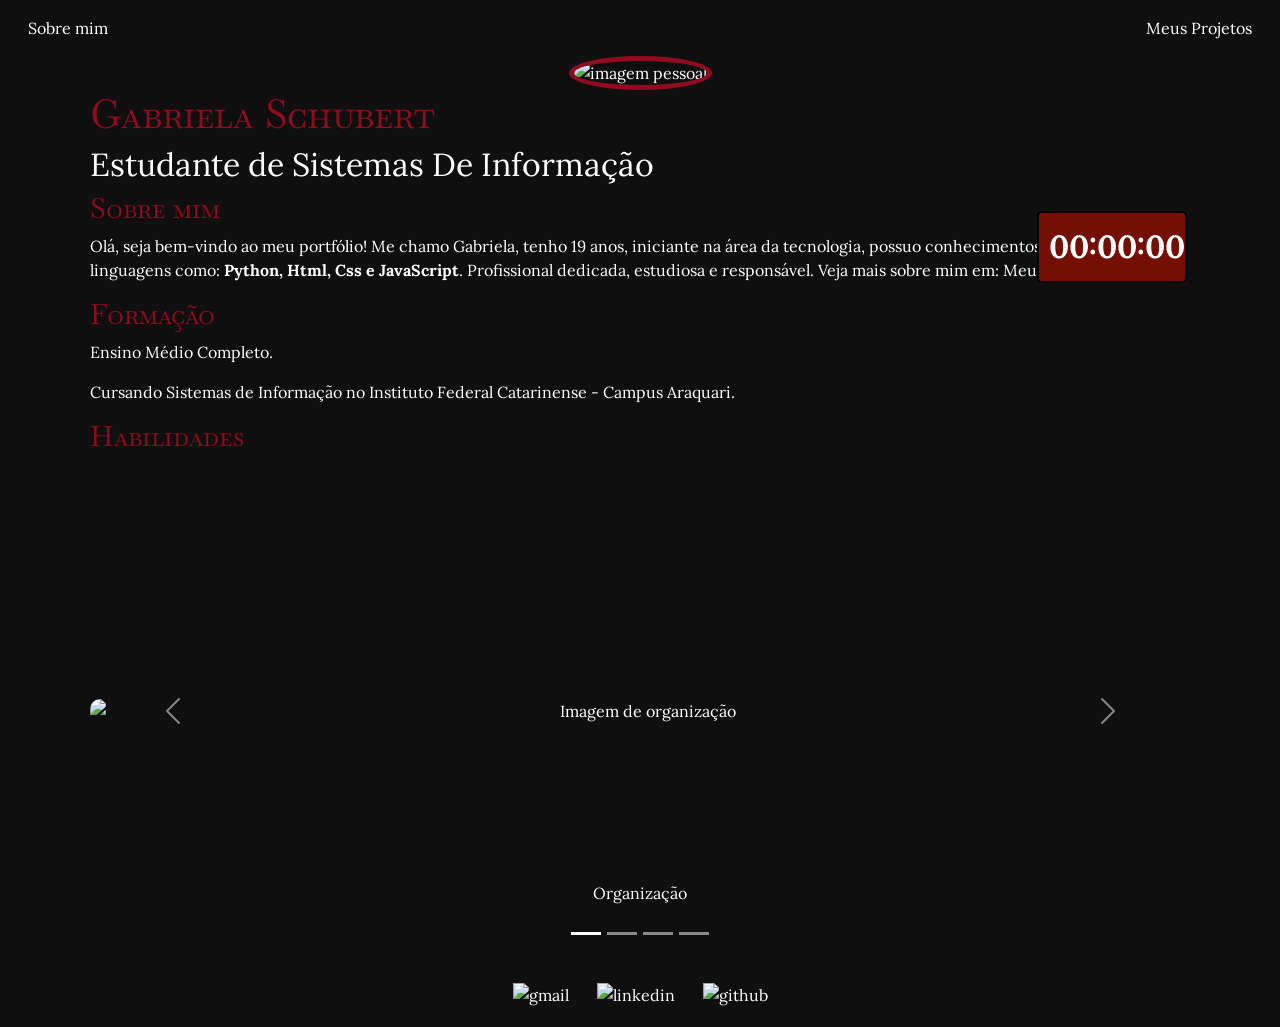
==== index.html @ ede96bc7 "altera fundo da página e borda da imagem, atualiza imagem do carrossel" ====
<!DOCTYPE html>
<html lang="pt-br">
<head>
    <meta charset="UTF-8">
    <meta name="viewport" content="width=device-width, initial-scale=1.0">
    <link rel="icon" href="./imagem/imagem_computador.png">
    <title>Gabriela Schubert</title>
    <link rel="stylesheet" href="https://cdn.jsdelivr.net/npm/bootstrap@5.3.0/dist/css/bootstrap.min.css">
    <link rel="stylesheet" href="index.css">
    <script src="https://cdn.jsdelivr.net/npm/bootstrap@5.3.0/dist/js/bootstrap.bundle.min.js"></script>
</head>
<body>
    <nav>
        <ul>
            <li>
                <a href="index.html">Sobre mim</a>
            </li>
            <li>
                <a href="project.html" target="_blank">Meus Projetos</a>
            </li>
        </ul>
    </nav>
    <div class="container">
    <header>
        <div class="center">
            <img class="imgcenter" src="/imagem/imagem_Gabriela.jpg" alt="imagem pessoal">
        </div>
        <h1 class="name">Gabriela Schubert</h1>
        <h2>Estudante de Sistemas De Informação</h2>
    </header>
        <div class="relogio-container">
       
        <div id="clock">00:00:00</div>
        </div>

    <main class="conteudo">
        <section>
            <h3>Sobre mim</h3>
            <p>Olá, seja bem-vindo ao meu portfólio! 
            Me chamo Gabriela, tenho 19 anos, iniciante na área da tecnologia, possuo conhecimentos básicos em linguagens como: <strong>Python, Html, Css e JavaScript</strong>.
            Profissional dedicada, estudiosa e responsável. Veja mais sobre mim em: Meus Projetos.</p>
        </section>
        <section>
            <h3>Formação</h3>
            <p>Ensino Médio Completo.</p>
            <p>Cursando Sistemas de Informação no Instituto Federal Catarinense - Campus Araquari.</p>
        </section>
        <h3>Habilidades</h3>
        <div id="meuCarrossel" class="carousel slide" data-bs-ride="carousel">
            <div class="carousel-indicators">
              <button type="button" data-bs-target="#meuCarrossel" data-bs-slide-to="0" class="active" aria-current="true" aria-label="Slide 1 - organização"></button>
              <button type="button" data-bs-target="#meuCarrossel" data-bs-slide-to="1" aria-label="Slide 2 - programação"></button>
              <button type="button" data-bs-target="#meuCarrossel" data-bs-slide-to="2" aria-label="Slide 3 - administração"></button>
              <button type="button" data-bs-target="#meuCarrossel" data-bs-slide-to="3" aria-label="Slide 4 - trabalho em equipe"></button>
            </div>
          
            <div class="carousel-inner">
              <div class="carousel-item active">
                <img src="https://aletp.com.br/wp-content/uploads/2017/08/casa-organizada.jpg" class="d-block w-100" alt="Imagem de organização">
                <div class="carousel-caption d-none d-md-block">
                  <p>Organização</p>
                </div>
              </div>
              <div class="carousel-item">
                <img src="https://www.prakmatic.com/wp-content/uploads/auditoria-codigo-fuente1.jpg" class="d-block w-100" alt="Imagem de programação">
                <div class="carousel-caption d-none d-md-block">
                  <p>Programação</p>
                </div>
              </div>
              <div class="carousel-item">
                <img src="https://www.cde.ual.es/wp-content/uploads/2020/02/Ordenador-768x448.png" class="d-block w-100" alt="Imagem de administração">
                <div class="carousel-caption d-none d-md-block">
                  <p>Administração</p>
                </div>
              </div>
              <div class="carousel-item">
                <img src="https://www.hrconnect.cl/wp-content/uploads/2019/10/Palmetto-Leadership-why-us.jpg" class="d-block w-100" alt="Imagem de trabalho em equipe">
                <div class="carousel-caption d-none d-md-block">
                    <p>Trabalho em equipe</p>
                </div>
                </div>
            </div>

            <button class="carousel-control-prev" type="button" data-bs-target="#meuCarrossel" data-bs-slide="prev">
              <span class="carousel-control-prev-icon" aria-hidden="true"></span>
              <span class="visually-hidden">Anterior</span>
            </button>
            <button class="carousel-control-next" type="button" data-bs-target="#meuCarrossel" data-bs-slide="next">
              <span class="carousel-control-next-icon" aria-hidden="true"></span>
              <span class="visually-hidden">Próximo</span>
            </button>
          </div>
    </main>
</div>
<footer class="rodape">
    <a href = "mailto:gabrielaschubert172@gmail.com" target="_blank"> <img class="img-icones" src="https://logo-marque.com/wp-content/uploads/2020/11/Gmail-Embleme.png" alt="gmail"></a>
    <a href="https://www.linkedin.com/in/gabriela-schubert-630741271/" target="_blank"> <img  class="img-icones" src="https://download.logo.wine/logo/LinkedIn/LinkedIn-Logo.wine.png" alt="linkedin"></a>
    <a href="https://github.com/GabrielaSchubert" target="_blank"> <img class="img-icones" src="https://th.bing.com/th/id/R.7ea67df8f3ea706fdc9b493725fa0835?rik=WIuTpARHDBiwKg&pid=ImgRaw&r=0" alt="github"></a>
</footer>
<script src="script.js"></script>
</body>
</html>
---- index.css ----
@import url('https://fonts.googleapis.com/css2?family=Baskervville+SC&family=Lora:ital,wght@0,400..700;1,400..700&display=swap');

/*Cor da letra, fonte e cor da página*/
body {
    color: white;
    background: #0f0f0f; 
    font-family: "Lora", "Baskervville SC", sans-serif;
} 
.conteudo {
    font-family: "Lora";
    font-weight: 400;
    font-style: normal;
    margin: 0 auto;
}
.name {
    font-family: "Baskervville SC";
    font-weight: 400;
    font-style: normal;
  }  
/*Ajustando o texto, espaçamento e centralizando as palavras*/
ul {
    display: flex;
    justify-content: space-between;
    list-style-type: none;
    align-items: center;
    padding: 16px;
    margin: 0;
}

a {
    color: white;
    text-decoration: none;
    padding: 8px 12px;
    transition: color 0.3s, background-color 0.3s;
}
/*Detalhe na introdução da página e meio*/
a:hover {
    color: #CC0000;
    background-color: rgba(255, 255, 255, 0.2);
    border-radius: 4px;
}
/*Editando a foto central do index*/
.imgcenter {
    width: 120px;
    height: 160px;
    border-radius: 50%;
    border: 5px solid  #920a1e;
}
/*Criando a classe e centralizando*/
.center {
    text-align: center;
}
/*Estilizando os hs*/
h1,h3 {
    color: #920a1e;
    font-family: "Baskervville SC";
    font-weight: 400;
    font-style: normal;
}
h2 {
    font-family: "Lora";
    font-weight: 400;
    font-style: normal;
}
/*Centralizando*/
.container {
    padding: 0 20px;
    position: relative;
}
/*Icones*/
.img-icones {
    width: 80px;
    height: 60px;
    object-fit: contain; /* Mantém a imagem nítida */
}
.img-project {
    width: 160px;
    height: 130px;
    margin-left: 20px; /* Adiciona espaço à esquerda da imagem */
    margin-right: 20px;  /* Espaço fixo entre a imagem e o texto */
    border: 4px solid #920a1e;
}
/*Designer do projeto*/
.project {
    display: flex;
    flex-direction: column; 
    margin-bottom: 20px;
    max-width: 900px;
}
.project-item {
    display: flex;
    align-items: flex-start; /* Alinha a imagem e o texto no topo */
    margin-bottom: 20px; /* Espaçamento entre os itens do projeto */
} 
/*Ajustes do designer do relógio*/
.relogio-container {
    position: absolute;
    right: 2%; /* Ajusta a distância do lado direito da página */
    top: 20%;
    transform: translateY(-50%);
}
#clock {
    font-size: 2em;
    font-weight: bold;
    text-align: center;
    margin-top: 20px;
    padding: 10px;
    border: 2px solid #000000;
    display: inline-block;
    background-color: rgb(116,15,6);
    border-radius: 5px;
    width: 150px;
    max-width: 150px;
    box-sizing: border-box;
}
/*Configuração para telas menores*/
@media (max-width: 600px) {
    .relogio-container {
        right: 2%; /* Ajusta a distância do lado direito em telas menores */
        top: 10%; /* Ajusta a distância do topo em telas menores */
    }
    #clock {
        font-size: 1.2em; /* Ajusta o tamanho do texto em telas menores */
        padding: 0.5em; /* Ajusta o preenchimento em telas menores */
        width: 90%; /* Ajusta a largura para telas menores */
    }
}
/*Carrossel*/
.carousel-item {
    display: none;
    justify-content: center; /* Centraliza horizontalmente */
    align-items: center; /* Centraliza verticalmente */
    height: 500px; /* Altura fixa para o item do carrossel */
    width: 100%; /* Largura total */
    text-align: center; /* Alinhamento do conteúdo */
}
.carousel-item.active {
    display: flex;
}

.carousel-inner {
    position: relative; /* Configura o posicionamento relativo */
    width: 100%; 
    height: 100%; 
}

.carousel-inner img {
    display: block; /* Imagens como blocos */
    max-height: 300px; /* Define uma altura máxima  */
    max-width: 100%; /* Mantém a responsividade horizontal */
    margin: auto; /* Centraliza horizontalmente e verticalmente */
    object-fit: contain; /* Garante as proporções das imagens  */
    border-radius: 10px; /* Bordas arredondadas */
}
/*Rodapé*/
.rodape {
    padding: 20px;
    text-align: center;
}
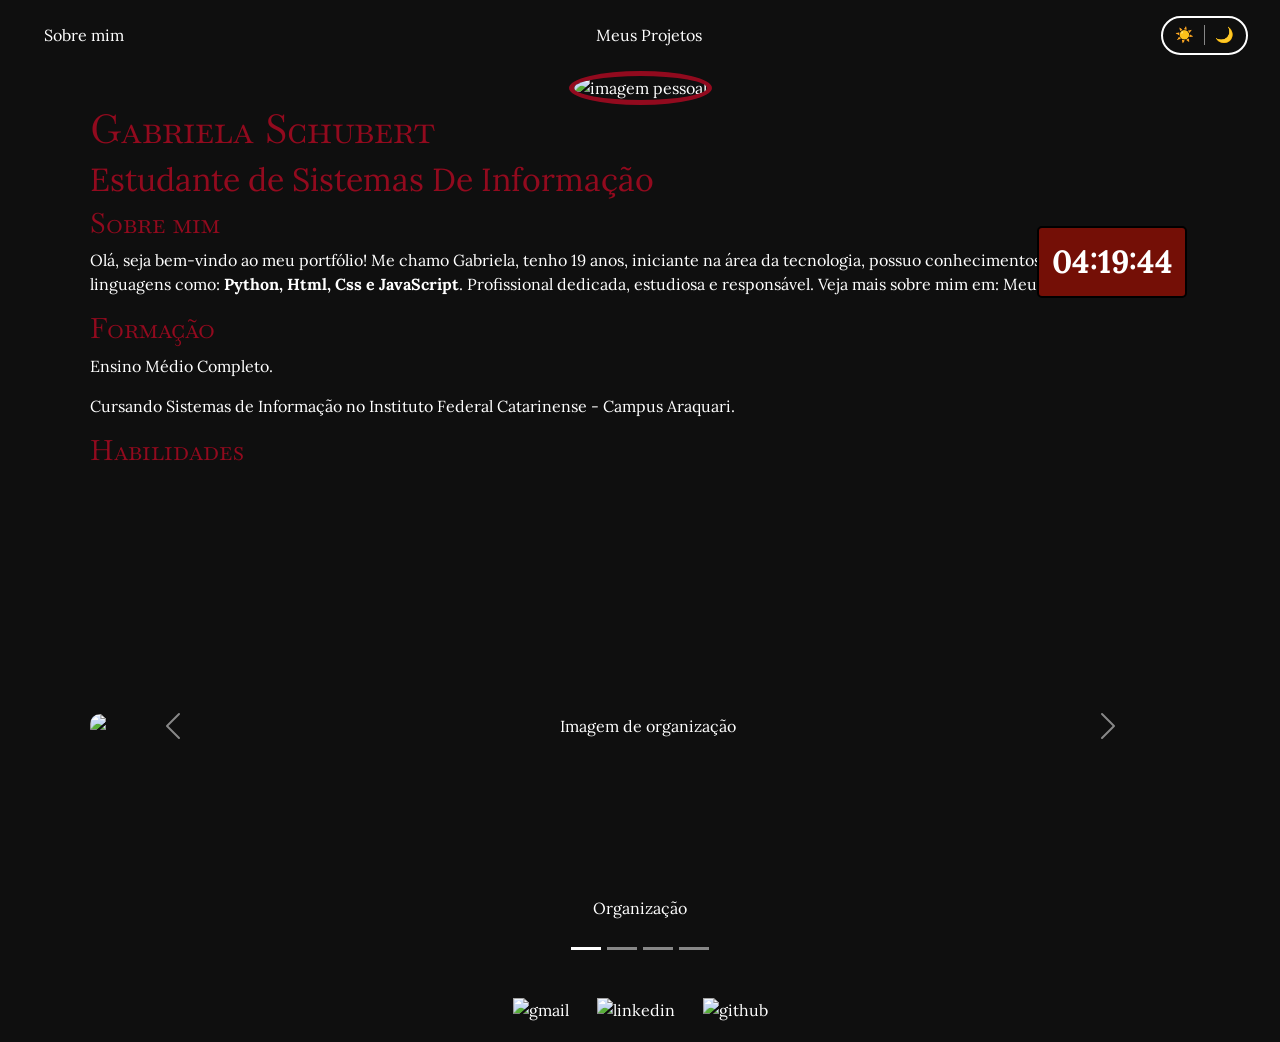
==== commit 96f58bd2: "adiciona suporte a temas claro e escuro, estiliza navegação e botão de troca de tema" ====
--- a/index.html
+++ b/index.html
@@ -9,14 +9,17 @@
     <link rel="stylesheet" href="index.css">
     <script src="https://cdn.jsdelivr.net/npm/bootstrap@5.3.0/dist/js/bootstrap.bundle.min.js"></script>
 </head>
-<body>
+<body class="dark">
     <nav>
-        <ul>
-            <li>
-                <a href="index.html">Sobre mim</a>
-            </li>
-            <li>
-                <a href="project.html" target="_blank">Meus Projetos</a>
+        <ul class="nav-list">
+            <li class="left"><a href="index.html">Sobre mim</a></li>
+            <li class="center"><a href="project.html" target="_blank">Meus Projetos</a></li>
+            <li class="right">
+              <button class="toggle-theme" onclick="toggleTheme()">
+                <span class="icone-sol">☀️</span>
+                <span class="separador"></span>
+                <span class="icone-lua">🌙</span>
+              </button>
             </li>
         </ul>
     </nav>
--- a/index.css
+++ b/index.css
@@ -1,11 +1,89 @@
 @import url('https://fonts.googleapis.com/css2?family=Baskervville+SC&family=Lora:ital,wght@0,400..700;1,400..700&display=swap');
 
 /*Cor da letra, fonte e cor da página*/
-body {
-    color: white;
-    background: #0f0f0f; 
+body { 
     font-family: "Lora", "Baskervville SC", sans-serif;
-} 
+    transition: background-color 0.3s, color 0.3s;
+}
+/* Tema claro */
+body.light {
+  background-color: #ffffff;
+  color: #000000;
+}
+
+body.light a {
+  color: #000000;
+}
+
+body.light h1, 
+body.light h2, 
+body.light h3 {
+  color: #920a1e;
+}
+/* Tema escuro (já existente, você pode manter como está) */
+body.dark {
+  background-color: #0f0f0f;
+  color: white;
+}
+body.dark a {
+  color: white;
+}
+body.dark h1, 
+body.dark h2, 
+body.dark h3 {
+  color: #920a1e;
+}
+.nav-list {
+  display: flex;
+  align-items: center;
+  padding: 16px 32px;
+  list-style: none;
+  margin: 0;
+  width: 100%;
+  flex-wrap: wrap; /* Permite que os itens se movam para a próxima linha em celulares */
+}
+
+/* Link Sobre mim à esquerda */
+.left {
+  margin-right: auto;
+}
+
+/* Link Meus Projetos no meio */
+.center {
+  margin: 0 auto;
+}
+
+/* Botão à direita */
+.right {
+  margin-left: auto;
+}
+
+/* Estilo do botão */
+.toggle-theme {
+  background: transparent;
+  border: 2px solid currentColor;
+  border-radius: 50px;
+  padding: 6px 12px;
+  font-size: 15px;
+  cursor: pointer;
+  display: flex;
+  align-items: center;
+  gap: 10px;
+  color: inherit;
+  transition: background-color 0.3s, color 0.3s;
+}
+
+.toggle-theme:hover {
+  background-color: rgba(255, 255, 255, 0.1);
+}
+
+.separador {
+  width: 1px;
+  height: 20px;
+  background-color: currentColor;
+  opacity: 0.5;
+}
+/*Estilizando o conteúdo*/
 .conteudo {
     font-family: "Lora";
     font-weight: 400;
@@ -16,17 +94,17 @@
     font-family: "Baskervville SC";
     font-weight: 400;
     font-style: normal;
-  }  
-/*Ajustando o texto, espaçamento e centralizando as palavras*/
+  }
+/*Estilizando a lista*/
 ul {
-    display: flex;
-    justify-content: space-between;
-    list-style-type: none;
-    align-items: center;
-    padding: 16px;
-    margin: 0;
-}
-
+  display: flex;
+  align-items: center;
+  padding: 16px;
+  margin: 0;
+  list-style-type: none;
+  gap: 20px;
+}
+/*Estilizando os links*/
 a {
     color: white;
     text-decoration: none;
@@ -152,8 +230,25 @@
     object-fit: contain; /* Garante as proporções das imagens  */
     border-radius: 10px; /* Bordas arredondadas */
 }
+/* Legendas */
+body.dark .carousel-caption p {
+  color: white;
+}
+body.light .carousel-caption p {
+  color: #222;
+}
+/* Setas */
+body.dark .carousel-control-prev-icon,
+body.dark .carousel-control-next-icon {
+  filter: none;
+}
+body.light .carousel-control-prev-icon,
+body.light .carousel-control-next-icon {
+  filter: invert(0);
+  background-color: black;
+}
 /*Rodapé*/
 .rodape {
     padding: 20px;
     text-align: center;
-}+}
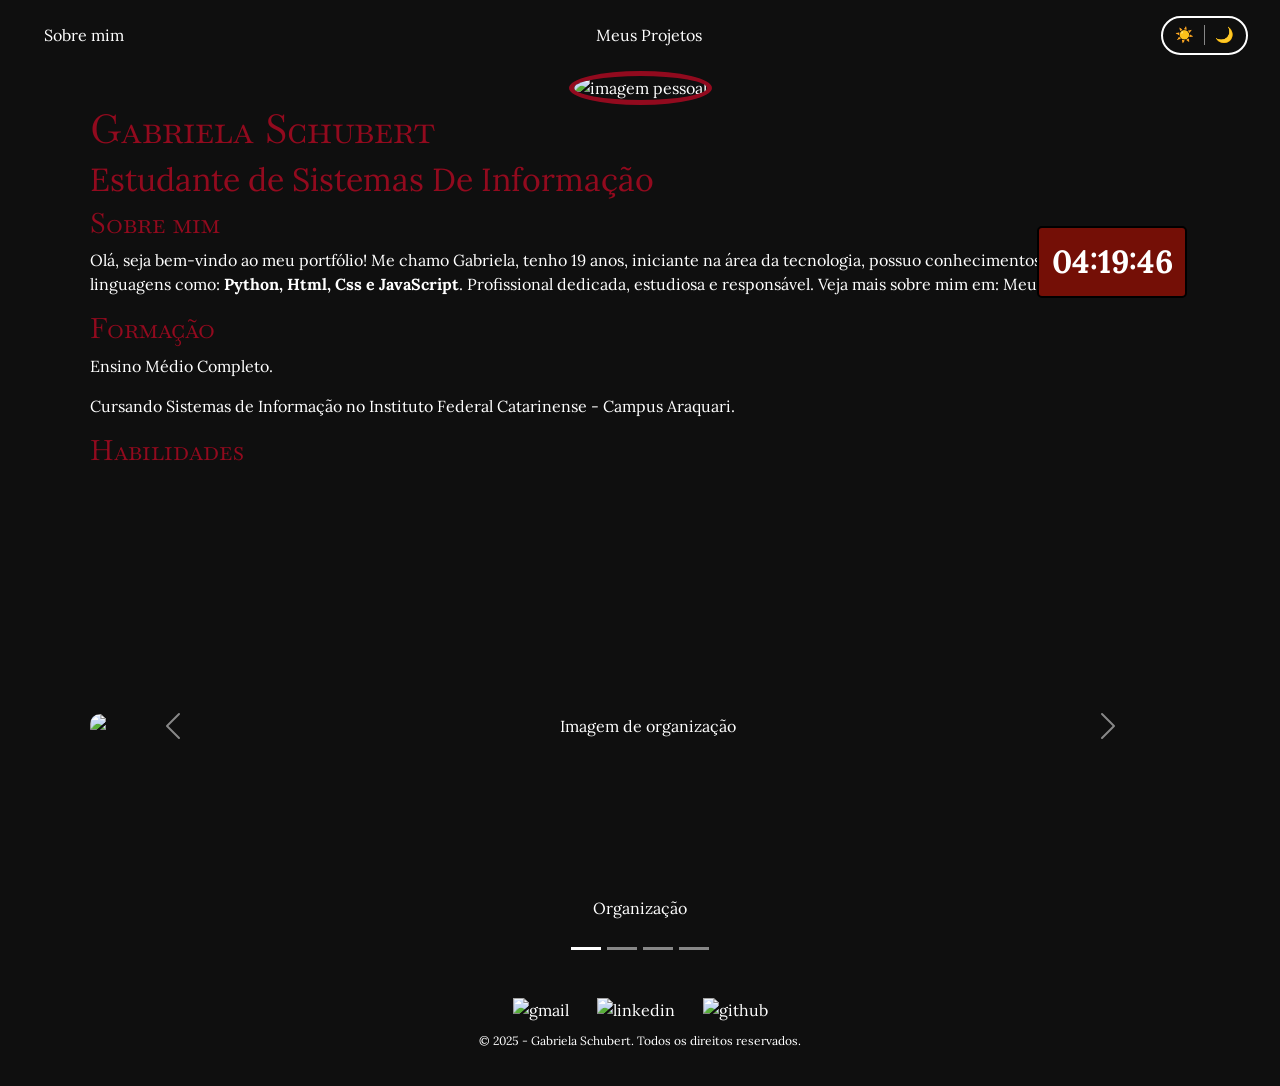
==== commit f9515704: "feat: :sparkles: adiciona estilo e conteúdo para o copyright no rodapé" ====
--- a/index.html
+++ b/index.html
@@ -99,6 +99,9 @@
     <a href = "mailto:gabrielaschubert172@gmail.com" target="_blank"> <img class="img-icones" src="https://logo-marque.com/wp-content/uploads/2020/11/Gmail-Embleme.png" alt="gmail"></a>
     <a href="https://www.linkedin.com/in/gabriela-schubert-630741271/" target="_blank"> <img  class="img-icones" src="https://download.logo.wine/logo/LinkedIn/LinkedIn-Logo.wine.png" alt="linkedin"></a>
     <a href="https://github.com/GabrielaSchubert" target="_blank"> <img class="img-icones" src="https://th.bing.com/th/id/R.7ea67df8f3ea706fdc9b493725fa0835?rik=WIuTpARHDBiwKg&pid=ImgRaw&r=0" alt="github"></a>
+    <p class="copyright">
+        &copy; 2025 - Gabriela Schubert. Todos os direitos reservados.
+    </p>
 </footer>
 <script src="script.js"></script>
 </body>
--- a/index.css
+++ b/index.css
@@ -252,3 +252,8 @@
     padding: 20px;
     text-align: center;
 }
+/*Estilo do copyright*/
+.copyright{
+  margin-top: 10px;
+  font-size: 12px;
+}
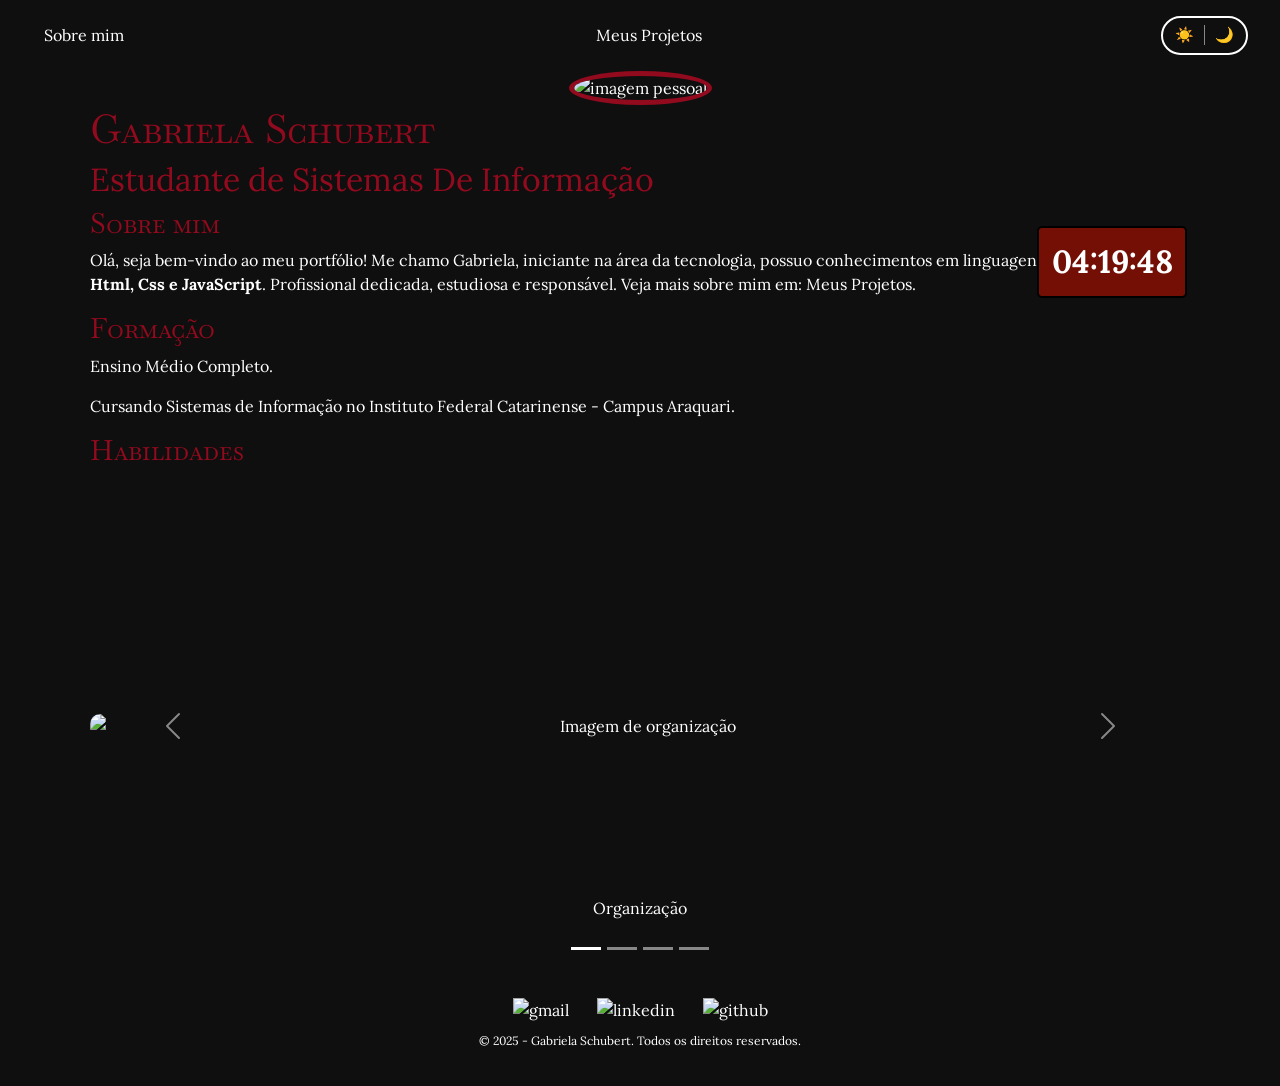
==== commit 05ce8d0e: "fix: :bug: alterações na descrição pessoal no portfólio" ====
--- a/index.html
+++ b/index.html
@@ -40,7 +40,7 @@
         <section>
             <h3>Sobre mim</h3>
             <p>Olá, seja bem-vindo ao meu portfólio! 
-            Me chamo Gabriela, tenho 19 anos, iniciante na área da tecnologia, possuo conhecimentos básicos em linguagens como: <strong>Python, Html, Css e JavaScript</strong>.
+            Me chamo Gabriela, iniciante na área da tecnologia, possuo conhecimentos em linguagens como: <strong>Python, Html, Css e JavaScript</strong>.
             Profissional dedicada, estudiosa e responsável. Veja mais sobre mim em: Meus Projetos.</p>
         </section>
         <section>
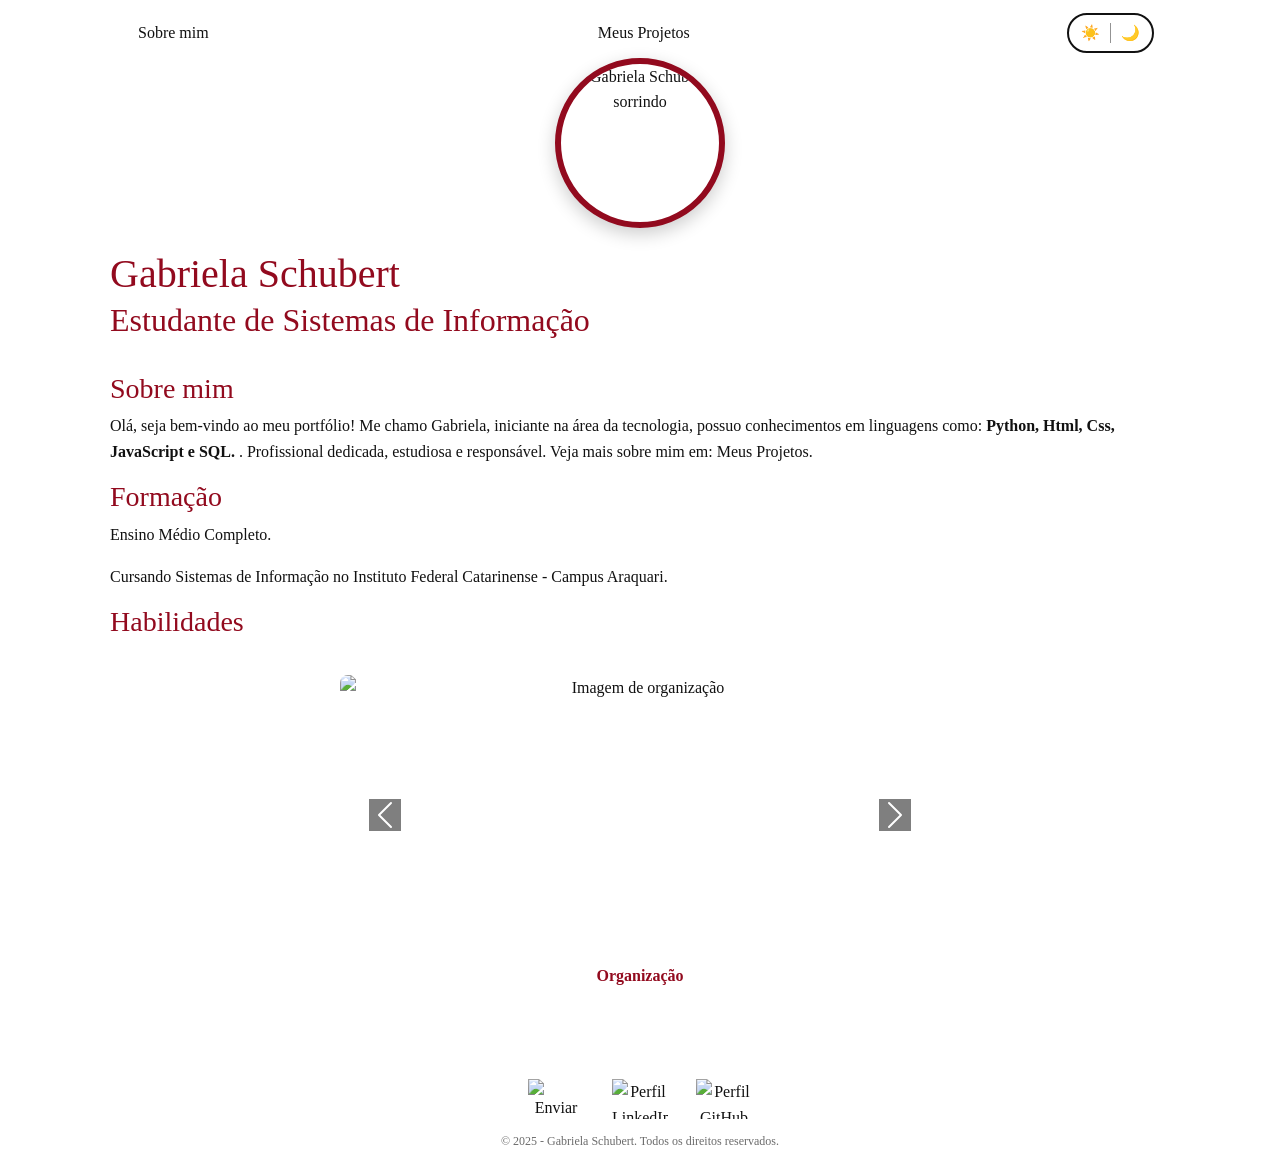
==== commit 8da9af48: "perf: :art: refinação no portfolio, melhora na descrição e estilos" ====
--- a/index.html
+++ b/index.html
@@ -1,108 +1,210 @@
-<!DOCTYPE html>
+<!doctype html>
 <html lang="pt-br">
-<head>
-    <meta charset="UTF-8">
-    <meta name="viewport" content="width=device-width, initial-scale=1.0">
-    <link rel="icon" href="./imagem/imagem_computador.png">
+  <head>
+    <meta charset="UTF-8" />
+    <meta name="viewport" content="width=device-width, initial-scale=1.0" />
+    <link rel="icon" href="./imagem/imagem_computador.png" />
     <title>Gabriela Schubert</title>
-    <link rel="stylesheet" href="https://cdn.jsdelivr.net/npm/bootstrap@5.3.0/dist/css/bootstrap.min.css">
-    <link rel="stylesheet" href="index.css">
+    <link
+      rel="stylesheet"
+      href="https://cdn.jsdelivr.net/npm/bootstrap@5.3.0/dist/css/bootstrap.min.css"
+    />
+    <link rel="stylesheet" href="index.css" />
     <script src="https://cdn.jsdelivr.net/npm/bootstrap@5.3.0/dist/js/bootstrap.bundle.min.js"></script>
-</head>
-<body class="dark">
-    <nav>
-        <ul class="nav-list">
+  </head>
+  <body class="dark">
+    <a class="skip-link" href="#main">Ir para o conteúdo</a>
+    <div class="container">
+      <header>
+        <nav aria-label="Principal">
+          <ul class="nav-list">
             <li class="left"><a href="index.html">Sobre mim</a></li>
-            <li class="center"><a href="project.html" target="_blank">Meus Projetos</a></li>
+            <li class="center">
+              <a href="project.html" target="_blank" rel="noopener"
+                >Meus Projetos</a
+              >
+            </li>
             <li class="right">
-              <button class="toggle-theme" onclick="toggleTheme()">
-                <span class="icone-sol">☀️</span>
-                <span class="separador"></span>
-                <span class="icone-lua">🌙</span>
+              <button
+                id="themeToggle"
+                class="toggle-theme"
+                onclick="toggleTheme()"
+                aria-pressed="false"
+                aria-label="Alternar tema claro e escuro"
+              >
+                <span class="icone-sol" aria-hidden="true">☀️</span>
+                <span class="separador" aria-hidden="true"></span>
+                <span class="icone-lua" aria-hidden="true">🌙</span>
               </button>
             </li>
-        </ul>
-    </nav>
-    <div class="container">
-    <header>
-        <div class="center">
-            <img class="imgcenter" src="/imagem/imagem_Gabriela.jpg" alt="imagem pessoal">
+          </ul>
+        </nav>
+        <div class="center person">
+          <img
+            class="imgcenter"
+            src="imagem/imagem_Gabriela.jpg"
+            alt="Gabriela Schubert sorrindo"
+          />
         </div>
         <h1 class="name">Gabriela Schubert</h1>
-        <h2>Estudante de Sistemas De Informação</h2>
-    </header>
-        <div class="relogio-container">
-       
-        <div id="clock">00:00:00</div>
-        </div>
+        <h2>Estudante de Sistemas de Informação</h2>
+      </header>
 
-    <main class="conteudo">
+      <main id="main" class="conteudo">
         <section>
-            <h3>Sobre mim</h3>
-            <p>Olá, seja bem-vindo ao meu portfólio! 
-            Me chamo Gabriela, iniciante na área da tecnologia, possuo conhecimentos em linguagens como: <strong>Python, Html, Css e JavaScript</strong>.
-            Profissional dedicada, estudiosa e responsável. Veja mais sobre mim em: Meus Projetos.</p>
+          <h3>Sobre mim</h3>
+          <p>
+            Olá, seja bem-vindo ao meu portfólio! Me chamo Gabriela, iniciante
+            na área da tecnologia, possuo conhecimentos em linguagens como:
+            <strong>Python, Html, Css, JavaScript e SQL. </strong>. Profissional
+            dedicada, estudiosa e responsável. Veja mais sobre mim em: Meus
+            Projetos.
+          </p>
         </section>
         <section>
-            <h3>Formação</h3>
-            <p>Ensino Médio Completo.</p>
-            <p>Cursando Sistemas de Informação no Instituto Federal Catarinense - Campus Araquari.</p>
+          <h3>Formação</h3>
+          <p>Ensino Médio Completo.</p>
+          <p>
+            Cursando Sistemas de Informação no Instituto Federal Catarinense -
+            Campus Araquari.
+          </p>
         </section>
         <h3>Habilidades</h3>
-        <div id="meuCarrossel" class="carousel slide" data-bs-ride="carousel">
+        <div class="carousel-container">
+          <div id="meuCarrossel" class="carousel slide" data-bs-ride="carousel">
             <div class="carousel-indicators">
-              <button type="button" data-bs-target="#meuCarrossel" data-bs-slide-to="0" class="active" aria-current="true" aria-label="Slide 1 - organização"></button>
-              <button type="button" data-bs-target="#meuCarrossel" data-bs-slide-to="1" aria-label="Slide 2 - programação"></button>
-              <button type="button" data-bs-target="#meuCarrossel" data-bs-slide-to="2" aria-label="Slide 3 - administração"></button>
-              <button type="button" data-bs-target="#meuCarrossel" data-bs-slide-to="3" aria-label="Slide 4 - trabalho em equipe"></button>
-            </div>
-          
-            <div class="carousel-inner">
-              <div class="carousel-item active">
-                <img src="https://aletp.com.br/wp-content/uploads/2017/08/casa-organizada.jpg" class="d-block w-100" alt="Imagem de organização">
-                <div class="carousel-caption d-none d-md-block">
-                  <p>Organização</p>
-                </div>
-              </div>
-              <div class="carousel-item">
-                <img src="https://www.prakmatic.com/wp-content/uploads/auditoria-codigo-fuente1.jpg" class="d-block w-100" alt="Imagem de programação">
-                <div class="carousel-caption d-none d-md-block">
-                  <p>Programação</p>
-                </div>
-              </div>
-              <div class="carousel-item">
-                <img src="https://www.cde.ual.es/wp-content/uploads/2020/02/Ordenador-768x448.png" class="d-block w-100" alt="Imagem de administração">
-                <div class="carousel-caption d-none d-md-block">
-                  <p>Administração</p>
-                </div>
-              </div>
-              <div class="carousel-item">
-                <img src="https://www.hrconnect.cl/wp-content/uploads/2019/10/Palmetto-Leadership-why-us.jpg" class="d-block w-100" alt="Imagem de trabalho em equipe">
-                <div class="carousel-caption d-none d-md-block">
-                    <p>Trabalho em equipe</p>
-                </div>
-                </div>
+              <button
+                type="button"
+                data-bs-target="#meuCarrossel"
+                data-bs-slide-to="0"
+                class="active"
+                aria-current="true"
+                aria-label="Slide 1 - organização"
+              ></button>
+              <button
+                type="button"
+                data-bs-target="#meuCarrossel"
+                data-bs-slide-to="1"
+                aria-label="Slide 2 - programação"
+              ></button>
+              <button
+                type="button"
+                data-bs-target="#meuCarrossel"
+                data-bs-slide-to="2"
+                aria-label="Slide 3 - administração"
+              ></button>
+              <button
+                type="button"
+                data-bs-target="#meuCarrossel"
+                data-bs-slide-to="3"
+                aria-label="Slide 4 - trabalho em equipe"
+              ></button>
             </div>
 
-            <button class="carousel-control-prev" type="button" data-bs-target="#meuCarrossel" data-bs-slide="prev">
-              <span class="carousel-control-prev-icon" aria-hidden="true"></span>
+            <div class="carousel-inner">
+              <div class="carousel-item active" data-caption="Organização">
+                <img
+                  src="https://aletp.com.br/wp-content/uploads/2017/08/casa-organizada.jpg"
+                  class="d-block w-100"
+                  alt="Imagem de organização"
+                />
+              </div>
+              <div class="carousel-item" data-caption="Programação">
+                <img
+                  src="https://www.prakmatic.com/wp-content/uploads/auditoria-codigo-fuente1.jpg"
+                  class="d-block w-100"
+                  alt="Imagem de programação"
+                />
+              </div>
+              <div class="carousel-item" data-caption="Administração">
+                <img
+                  src="https://www.cde.ual.es/wp-content/uploads/2020/02/Ordenador-768x448.png"
+                  class="d-block w-100"
+                  alt="Imagem de administração"
+                />
+              </div>
+              <div class="carousel-item" data-caption="Trabalho em equipe">
+                <img
+                  src="https://www.hrconnect.cl/wp-content/uploads/2019/10/Palmetto-Leadership-why-us.jpg"
+                  class="d-block w-100"
+                  alt="Imagem de trabalho em equipe"
+                />
+              </div>
+            </div>
+
+            <button
+              class="carousel-control-prev"
+              type="button"
+              data-bs-target="#meuCarrossel"
+              data-bs-slide="prev"
+            >
+              <span
+                class="carousel-control-prev-icon"
+                aria-hidden="true"
+              ></span>
               <span class="visually-hidden">Anterior</span>
             </button>
-            <button class="carousel-control-next" type="button" data-bs-target="#meuCarrossel" data-bs-slide="next">
-              <span class="carousel-control-next-icon" aria-hidden="true"></span>
+            <button
+              class="carousel-control-next"
+              type="button"
+              data-bs-target="#meuCarrossel"
+              data-bs-slide="next"
+            >
+              <span
+                class="carousel-control-next-icon"
+                aria-hidden="true"
+              ></span>
               <span class="visually-hidden">Próximo</span>
             </button>
           </div>
-    </main>
-</div>
-<footer class="rodape">
-    <a href = "mailto:gabrielaschubert172@gmail.com" target="_blank"> <img class="img-icones" src="https://logo-marque.com/wp-content/uploads/2020/11/Gmail-Embleme.png" alt="gmail"></a>
-    <a href="https://www.linkedin.com/in/gabriela-schubert-630741271/" target="_blank"> <img  class="img-icones" src="https://download.logo.wine/logo/LinkedIn/LinkedIn-Logo.wine.png" alt="linkedin"></a>
-    <a href="https://github.com/GabrielaSchubert" target="_blank"> <img class="img-icones" src="https://th.bing.com/th/id/R.7ea67df8f3ea706fdc9b493725fa0835?rik=WIuTpARHDBiwKg&pid=ImgRaw&r=0" alt="github"></a>
-    <p class="copyright">
+          <div
+            id="carouselCaption"
+            class="carousel-caption-below"
+            aria-live="polite"
+          ></div>
+        </div>
+      </main>
+    </div>
+    <footer class="rodape" role="contentinfo">
+      <ul class="social-list" aria-label="Redes sociais">
+        <li>
+          <a
+            href="mailto:gabrielaschubert172@gmail.com"
+            target="_blank"
+            rel="noopener"
+            ><img
+              class="img-icones"
+              src="https://logo-marque.com/wp-content/uploads/2020/11/Gmail-Embleme.png"
+              alt="Enviar email para Gabriela"
+          /></a>
+        </li>
+        <li>
+          <a
+            href="https://www.linkedin.com/in/gabriela-schubert-630741271/"
+            target="_blank"
+            rel="noopener"
+            ><img
+              class="img-icones"
+              src="https://download.logo.wine/logo/LinkedIn/LinkedIn-Logo.wine.png"
+              alt="Perfil LinkedIn de Gabriela"
+          /></a>
+        </li>
+        <li>
+          <a
+            href="https://github.com/GabrielaSchubert"
+            target="_blank"
+            rel="noopener"
+            ><img
+              class="img-icones"
+              src="https://th.bing.com/th/id/R.7ea67df8f3ea706fdc9b493725fa0835?rik=WIuTpARHDBiwKg&pid=ImgRaw&r=0"
+              alt="Perfil GitHub de Gabriela"
+          /></a>
+        </li>
+      </ul>
+      <small class="copyright">
         &copy; 2025 - Gabriela Schubert. Todos os direitos reservados.
-    </p>
-</footer>
-<script src="script.js"></script>
-</body>
-</html>+      </small>
+    </footer>
+    <script src="script.js"></script>
+  </body>
+</html>
--- a/index.css
+++ b/index.css
@@ -1,45 +1,66 @@
-@import url('https://fonts.googleapis.com/css2?family=Baskervville+SC&family=Lora:ital,wght@0,400..700;1,400..700&display=swap');
+.import-fonts {
+  /* Fonts import separadas para melhor cache */
+}
+@import url("https://fonts.googleapis.com/css2?family=Baskervville+SC&family=Lora:ital,wght@0,400..700;1,400..700&display=swap");
+
+:root {
+  --bg-light: #ffffff;
+  --bg-dark: #0f0f0f;
+  --text-light: #111111;
+  --text-dark: #ffffff;
+  --primary: #920a1e;
+  --accent: #74200a;
+  --muted: #6b6b6b;
+  --container-max: 1100px;
+  --radius: 10px;
+  --gap: 1rem;
+}
 
 /*Cor da letra, fonte e cor da página*/
-body { 
-    font-family: "Lora", "Baskervville SC", sans-serif;
-    transition: background-color 0.3s, color 0.3s;
+body {
+  font-family: "Lora", "Baskervville SC", serif;
+  transition:
+    background-color 0.25s ease,
+    color 0.25s ease;
+  background-color: var(--bg-dark);
+  color: var(--text-dark);
+  line-height: 1.6;
 }
 /* Tema claro */
 body.light {
-  background-color: #ffffff;
-  color: #000000;
-}
-
+  background-color: var(--bg-light);
+  color: var(--text-light);
+}
 body.light a {
-  color: #000000;
-}
-
-body.light h1, 
-body.light h2, 
+  color: var(--text-light);
+}
+body.light h1,
+body.light h2,
 body.light h3 {
-  color: #920a1e;
-}
-/* Tema escuro (já existente, você pode manter como está) */
+  color: var(--primary);
+}
+
+/* Tema escuro */
 body.dark {
-  background-color: #0f0f0f;
-  color: white;
+  background-color: var(--bg-dark);
+  color: var(--text-dark);
 }
 body.dark a {
-  color: white;
-}
-body.dark h1, 
-body.dark h2, 
+  color: var(--text-dark);
+}
+body.dark h1,
+body.dark h2,
 body.dark h3 {
-  color: #920a1e;
+  color: var(--primary);
 }
 .nav-list {
   display: flex;
   align-items: center;
-  padding: 16px 32px;
+  padding: 12px 16px;
   list-style: none;
   margin: 0;
   width: 100%;
+  gap: var(--gap);
   flex-wrap: wrap; /* Permite que os itens se movam para a próxima linha em celulares */
 }
 
@@ -62,173 +83,205 @@
 .toggle-theme {
   background: transparent;
   border: 2px solid currentColor;
-  border-radius: 50px;
+  border-radius: 999px;
   padding: 6px 12px;
   font-size: 15px;
   cursor: pointer;
-  display: flex;
+  display: inline-flex;
   align-items: center;
   gap: 10px;
   color: inherit;
-  transition: background-color 0.3s, color 0.3s;
+  transition:
+    background-color 0.2s,
+    transform 0.12s;
 }
 
 .toggle-theme:hover {
-  background-color: rgba(255, 255, 255, 0.1);
+  background-color: rgba(255, 255, 255, 0.06);
+  transform: translateY(-1px);
+}
+.toggle-theme:focus {
+  outline: 3px solid rgba(146, 10, 30, 0.18);
+  outline-offset: 2px;
 }
 
 .separador {
   width: 1px;
   height: 20px;
   background-color: currentColor;
-  opacity: 0.5;
+  opacity: 0.45;
 }
 /*Estilizando o conteúdo*/
 .conteudo {
-    font-family: "Lora";
-    font-weight: 400;
-    font-style: normal;
-    margin: 0 auto;
+  margin: 0 auto;
+  padding: 24px 0;
+  max-width: var(--container-max);
 }
 .name {
-    font-family: "Baskervville SC";
-    font-weight: 400;
-    font-style: normal;
-  }
+  font-family: "Baskervville SC";
+  font-weight: 400;
+  margin-bottom: 0.2rem;
+}
 /*Estilizando a lista*/
 ul {
-  display: flex;
-  align-items: center;
-  padding: 16px;
+  list-style: none;
+  padding: 0;
   margin: 0;
-  list-style-type: none;
-  gap: 20px;
 }
 /*Estilizando os links*/
 a {
-    color: white;
-    text-decoration: none;
-    padding: 8px 12px;
-    transition: color 0.3s, background-color 0.3s;
+  text-decoration: none;
+  padding: 6px 8px;
+  transition:
+    color 0.15s ease,
+    background-color 0.15s ease;
+}
+
+/* Efeito hover suave e leve aumento nos links da nav */
+.nav-list a {
+  display: inline-block;
+  padding: 8px 12px;
+  border-radius: 8px;
+  transition:
+    transform 0.18s ease,
+    color 0.18s ease,
+    background-color 0.18s ease;
+}
+.nav-list a:hover,
+.nav-list a:focus {
+  transform: translateY(-3px) scale(1.04);
+  color: white;
+  background-color: var(--primary);
 }
 /*Detalhe na introdução da página e meio*/
 a:hover {
-    color: #CC0000;
-    background-color: rgba(255, 255, 255, 0.2);
-    border-radius: 4px;
+  color: var(--primary);
+  background-color: rgba(255, 255, 255, 0.04);
+  border-radius: 4px;
 }
 /*Editando a foto central do index*/
 .imgcenter {
-    width: 120px;
-    height: 160px;
-    border-radius: 50%;
-    border: 5px solid  #920a1e;
+  width: 170px;
+  height: 170px;
+  border-radius: 50%;
+  border: 6px solid var(--primary);
+  object-fit: cover;
+  object-position: center 30%;
+  box-shadow: 0 6px 18px rgba(0, 0, 0, 0.2);
+  background-color: #fff;
 }
 /*Criando a classe e centralizando*/
 .center {
-    text-align: center;
+  text-align: center;
+}
+
+/* Ajuste para subir a imagem central e mostrar mais do rosto */
+.person {
+  display: flex;
+  justify-content: center;
+  align-items: center;
+  margin-bottom: 1.4rem;
+  margin-top: -8px;
+  z-index: 2;
 }
 /*Estilizando os hs*/
-h1,h3 {
-    color: #920a1e;
-    font-family: "Baskervville SC";
-    font-weight: 400;
-    font-style: normal;
+h1,
+h3 {
+  color: var(--primary);
+  font-family: "Baskervville SC";
 }
 h2 {
-    font-family: "Lora";
-    font-weight: 400;
-    font-style: normal;
+  font-family: "Lora";
+  color: inherit;
+  font-weight: 400;
 }
 /*Centralizando*/
 .container {
-    padding: 0 20px;
-    position: relative;
+  padding: 0 20px;
+  position: relative;
+  max-width: var(--container-max);
+  margin: 0 auto;
 }
 /*Icones*/
 .img-icones {
-    width: 80px;
-    height: 60px;
-    object-fit: contain; /* Mantém a imagem nítida */
+  width: 56px;
+  height: 40px;
+  object-fit: contain;
+  display: inline-block;
 }
 .img-project {
-    width: 160px;
-    height: 130px;
-    margin-left: 20px; /* Adiciona espaço à esquerda da imagem */
-    margin-right: 20px;  /* Espaço fixo entre a imagem e o texto */
-    border: 4px solid #920a1e;
+  width: 160px;
+  height: 130px;
+  margin: 0 20px;
+  border: 4px solid var(--primary);
 }
 /*Designer do projeto*/
 .project {
-    display: flex;
-    flex-direction: column; 
-    margin-bottom: 20px;
-    max-width: 900px;
+  display: flex;
+  flex-direction: column;
+  margin-bottom: 20px;
+  max-width: 900px;
 }
 .project-item {
-    display: flex;
-    align-items: flex-start; /* Alinha a imagem e o texto no topo */
-    margin-bottom: 20px; /* Espaçamento entre os itens do projeto */
-} 
-/*Ajustes do designer do relógio*/
-.relogio-container {
-    position: absolute;
-    right: 2%; /* Ajusta a distância do lado direito da página */
-    top: 20%;
-    transform: translateY(-50%);
-}
-#clock {
-    font-size: 2em;
-    font-weight: bold;
-    text-align: center;
-    margin-top: 20px;
-    padding: 10px;
-    border: 2px solid #000000;
-    display: inline-block;
-    background-color: rgb(116,15,6);
-    border-radius: 5px;
-    width: 150px;
-    max-width: 150px;
-    box-sizing: border-box;
-}
-/*Configuração para telas menores*/
-@media (max-width: 600px) {
-    .relogio-container {
-        right: 2%; /* Ajusta a distância do lado direito em telas menores */
-        top: 10%; /* Ajusta a distância do topo em telas menores */
-    }
-    #clock {
-        font-size: 1.2em; /* Ajusta o tamanho do texto em telas menores */
-        padding: 0.5em; /* Ajusta o preenchimento em telas menores */
-        width: 90%; /* Ajusta a largura para telas menores */
-    }
-}
+  display: flex;
+  align-items: flex-start; /* Alinha a imagem e o texto no topo */
+  margin-bottom: 20px; /* Espaçamento entre os itens do projeto */
+}
+/* bloco de estilos do relógio removido */
 /*Carrossel*/
 .carousel-item {
-    display: none;
-    justify-content: center; /* Centraliza horizontalmente */
-    align-items: center; /* Centraliza verticalmente */
-    height: 500px; /* Altura fixa para o item do carrossel */
-    width: 100%; /* Largura total */
-    text-align: center; /* Alinhamento do conteúdo */
-}
-.carousel-item.active {
-    display: flex;
+  /* Não sobrescrever display; o Bootstrap controla a visibilidade/transformação */
+  height: 420px;
+  width: 100%;
+  text-align: center;
 }
 
 .carousel-inner {
-    position: relative; /* Configura o posicionamento relativo */
-    width: 100%; 
-    height: 100%; 
+  position: relative; /* Configura o posicionamento relativo */
+  width: 100%;
+  height: 100%;
 }
 
 .carousel-inner img {
-    display: block; /* Imagens como blocos */
-    max-height: 300px; /* Define uma altura máxima  */
-    max-width: 100%; /* Mantém a responsividade horizontal */
-    margin: auto; /* Centraliza horizontalmente e verticalmente */
-    object-fit: contain; /* Garante as proporções das imagens  */
-    border-radius: 10px; /* Bordas arredondadas */
+  display: block;
+  max-height: 320px;
+  max-width: 100%;
+  margin: auto;
+  object-fit: cover;
+  border-radius: 8px;
+}
+/* Container menor e centralizado para o carrossel */
+.carousel-container {
+  max-width: 600px;
+  margin: 36px auto 18px; /* mais espaço acima para separar dos meus projetos */
+}
+.carousel-container .carousel-inner {
+  height: 280px;
+}
+.carousel-container .carousel-item {
+  height: 100%;
+}
+.carousel-container .carousel-inner img {
+  max-height: 100%;
+  width: auto;
+  max-width: 100%;
+  border-radius: 8px;
+  display: block;
+  margin: 0 auto;
+}
+
+/* legenda externa abaixo do carrossel */
+.carousel-caption-below {
+  text-align: center;
+  margin-top: 8px;
+  font-weight: 700;
+  color: var(--primary);
+  font-size: 1rem;
+}
+
+/* esconder legendas internas do bootstrap */
+.carousel-caption {
+  display: none !important;
 }
 /* Legendas */
 body.dark .carousel-caption p {
@@ -249,11 +302,71 @@
 }
 /*Rodapé*/
 .rodape {
-    padding: 20px;
-    text-align: center;
+  padding: 20px;
+  text-align: center;
+  border-top: 1px solid rgba(255, 255, 255, 0.03);
+  margin-top: 28px;
+}
+
+.social-list {
+  display: flex;
+  gap: 12px;
+  justify-content: center;
+  padding: 0;
+  margin: 0 0 8px 0;
+}
+.social-list li {
+  list-style: none;
 }
 /*Estilo do copyright*/
-.copyright{
-  margin-top: 10px;
+.copyright {
+  margin-top: 8px;
   font-size: 12px;
-}
+  color: var(--muted);
+}
+
+/* Skip link */
+.skip-link {
+  position: absolute;
+  left: -999px;
+  top: auto;
+  width: 1px;
+  height: 1px;
+  overflow: hidden;
+}
+.skip-link:focus {
+  left: 16px;
+  top: 12px;
+  width: auto;
+  height: auto;
+  padding: 8px 12px;
+  background: var(--primary);
+  color: white;
+  border-radius: 4px;
+  z-index: 999;
+}
+
+/* Foco visível para acessibilidade */
+:focus-visible {
+  outline: 3px solid rgba(146, 10, 30, 0.18);
+  outline-offset: 2px;
+}
+
+/* Responsividade */
+@media (max-width: 900px) {
+  .container {
+    padding: 0 16px;
+  }
+}
+
+@media (max-width: 600px) {
+  .imgcenter {
+    width: 120px;
+    height: 120px;
+    object-position: center 30%;
+    border-width: 4px;
+  }
+  .person {
+    margin-top: -12px;
+  }
+}
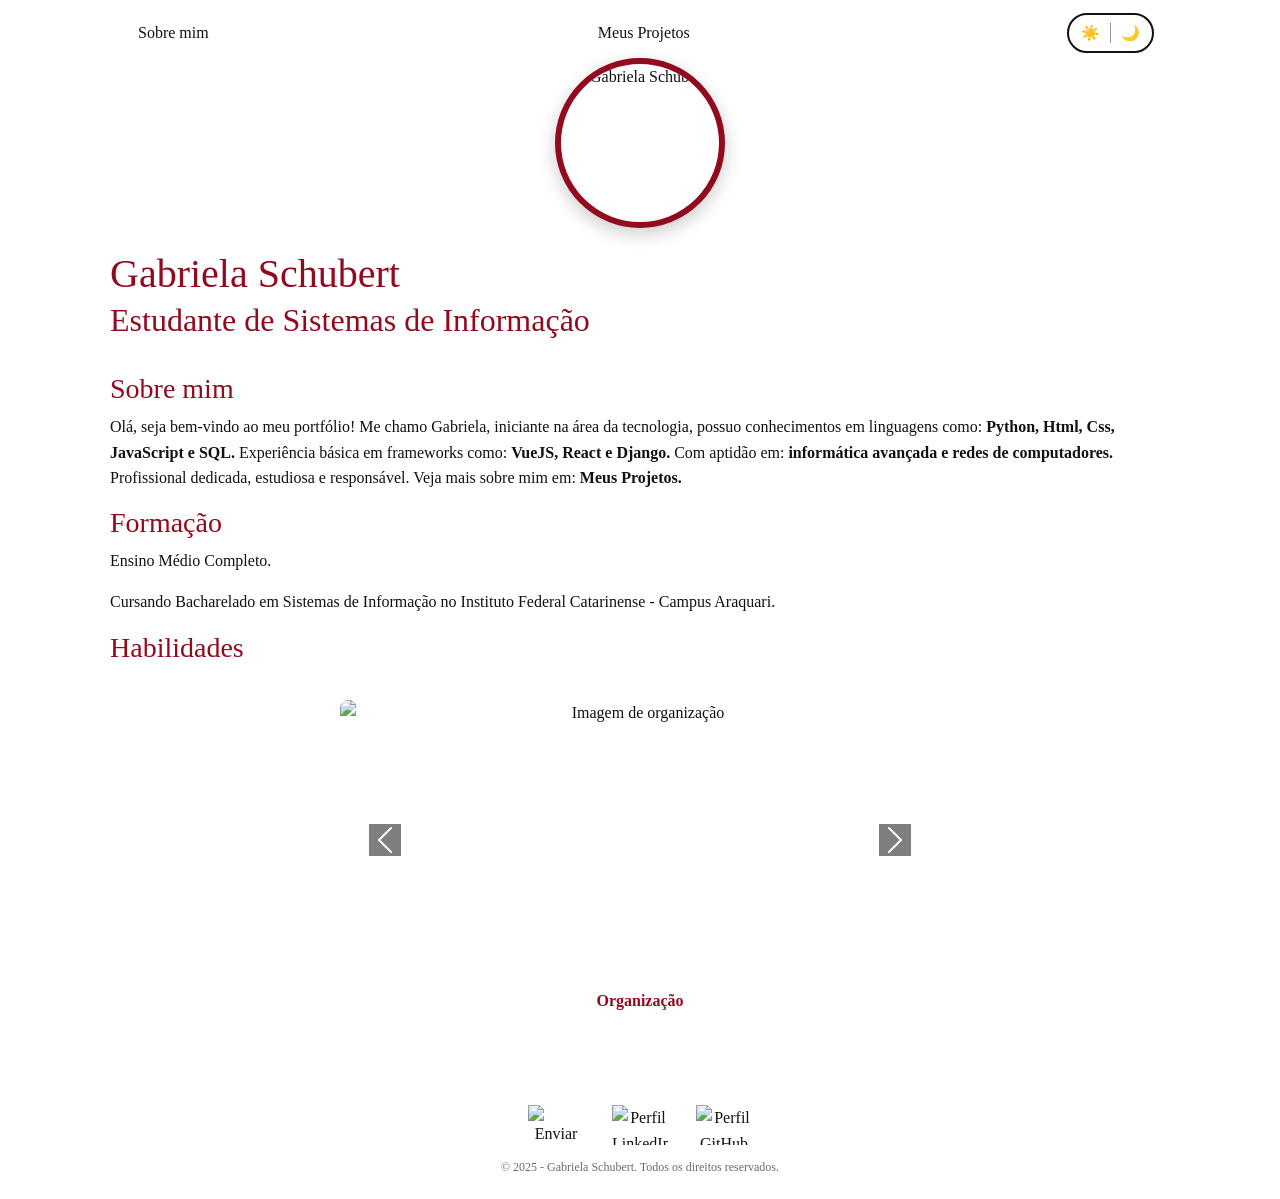
==== commit a1cbe011: "fix: :bug: corrige descrição e aprimora informações no portfólio" ====
--- a/index.html
+++ b/index.html
@@ -43,7 +43,7 @@
           <img
             class="imgcenter"
             src="imagem/imagem_Gabriela.jpg"
-            alt="Gabriela Schubert sorrindo"
+            alt="Gabriela Schubert"
           />
         </div>
         <h1 class="name">Gabriela Schubert</h1>
@@ -56,16 +56,18 @@
           <p>
             Olá, seja bem-vindo ao meu portfólio! Me chamo Gabriela, iniciante
             na área da tecnologia, possuo conhecimentos em linguagens como:
-            <strong>Python, Html, Css, JavaScript e SQL. </strong>. Profissional
-            dedicada, estudiosa e responsável. Veja mais sobre mim em: Meus
-            Projetos.
+            <strong>Python, Html, Css, JavaScript e SQL. </strong> Experiência básica em 
+              frameworks como: <strong> VueJS, React e Django. </strong> Com aptidão em: 
+              <strong> informática avançada e redes de computadores. </strong> Profissional
+              dedicada, estudiosa e responsável. Veja mais sobre mim em: <strong> Meus
+              Projetos. </strong>
           </p>
         </section>
         <section>
           <h3>Formação</h3>
           <p>Ensino Médio Completo.</p>
           <p>
-            Cursando Sistemas de Informação no Instituto Federal Catarinense -
+            Cursando Bacharelado em Sistemas de Informação no Instituto Federal Catarinense -
             Campus Araquari.
           </p>
         </section>
--- a/index.css
+++ b/index.css
@@ -370,3 +370,46 @@
     margin-top: -12px;
   }
 }
+
+/* Scroll reveal (animações ao rolar) */
+:root {
+  --sr-easing: cubic-bezier(0.2, 0.9, 0.2, 1);
+  --sr-duration: 640ms;
+}
+
+/* Estado inicial dos elementos que serão revelados */
+.sr {
+  opacity: 0;
+  transform: translateY(12px);
+  transition:
+    opacity var(--sr-duration) var(--sr-easing),
+    transform var(--sr-duration) var(--sr-easing);
+  will-change: opacity, transform;
+}
+
+/* Direções alternativas */
+.sr-left {
+  transform: translateX(-36px);
+}
+.sr-right {
+  transform: translateX(36px);
+}
+.sr-up {
+  transform: translateY(24px);
+}
+
+/* Estado visível */
+.sr.in-view {
+  opacity: 1;
+  transform: translateX(0) translateY(0);
+}
+
+/* Evita animações para usuários que preferem menos movimento */
+@media (prefers-reduced-motion: reduce) {
+  .sr,
+  .sr.in-view {
+    transition: none !important;
+    transform: none !important;
+    opacity: 1 !important;
+  }
+}
